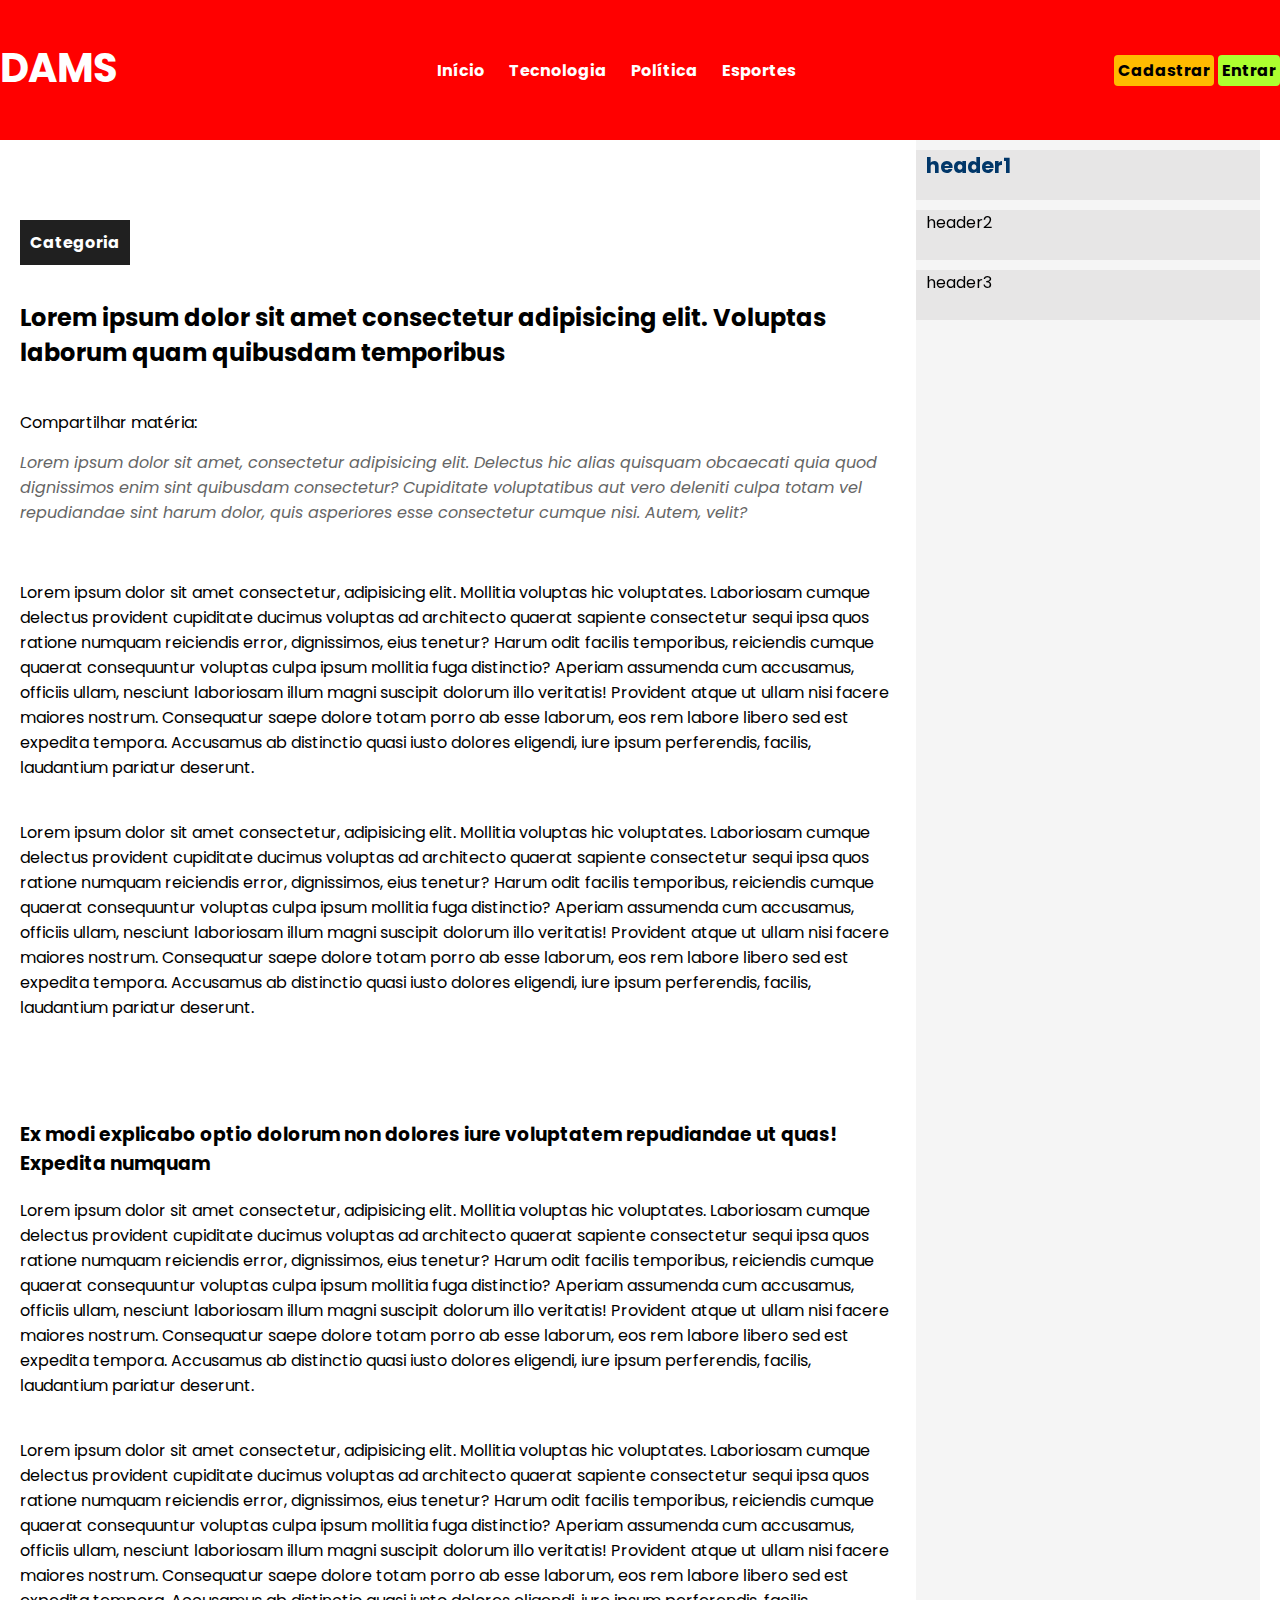
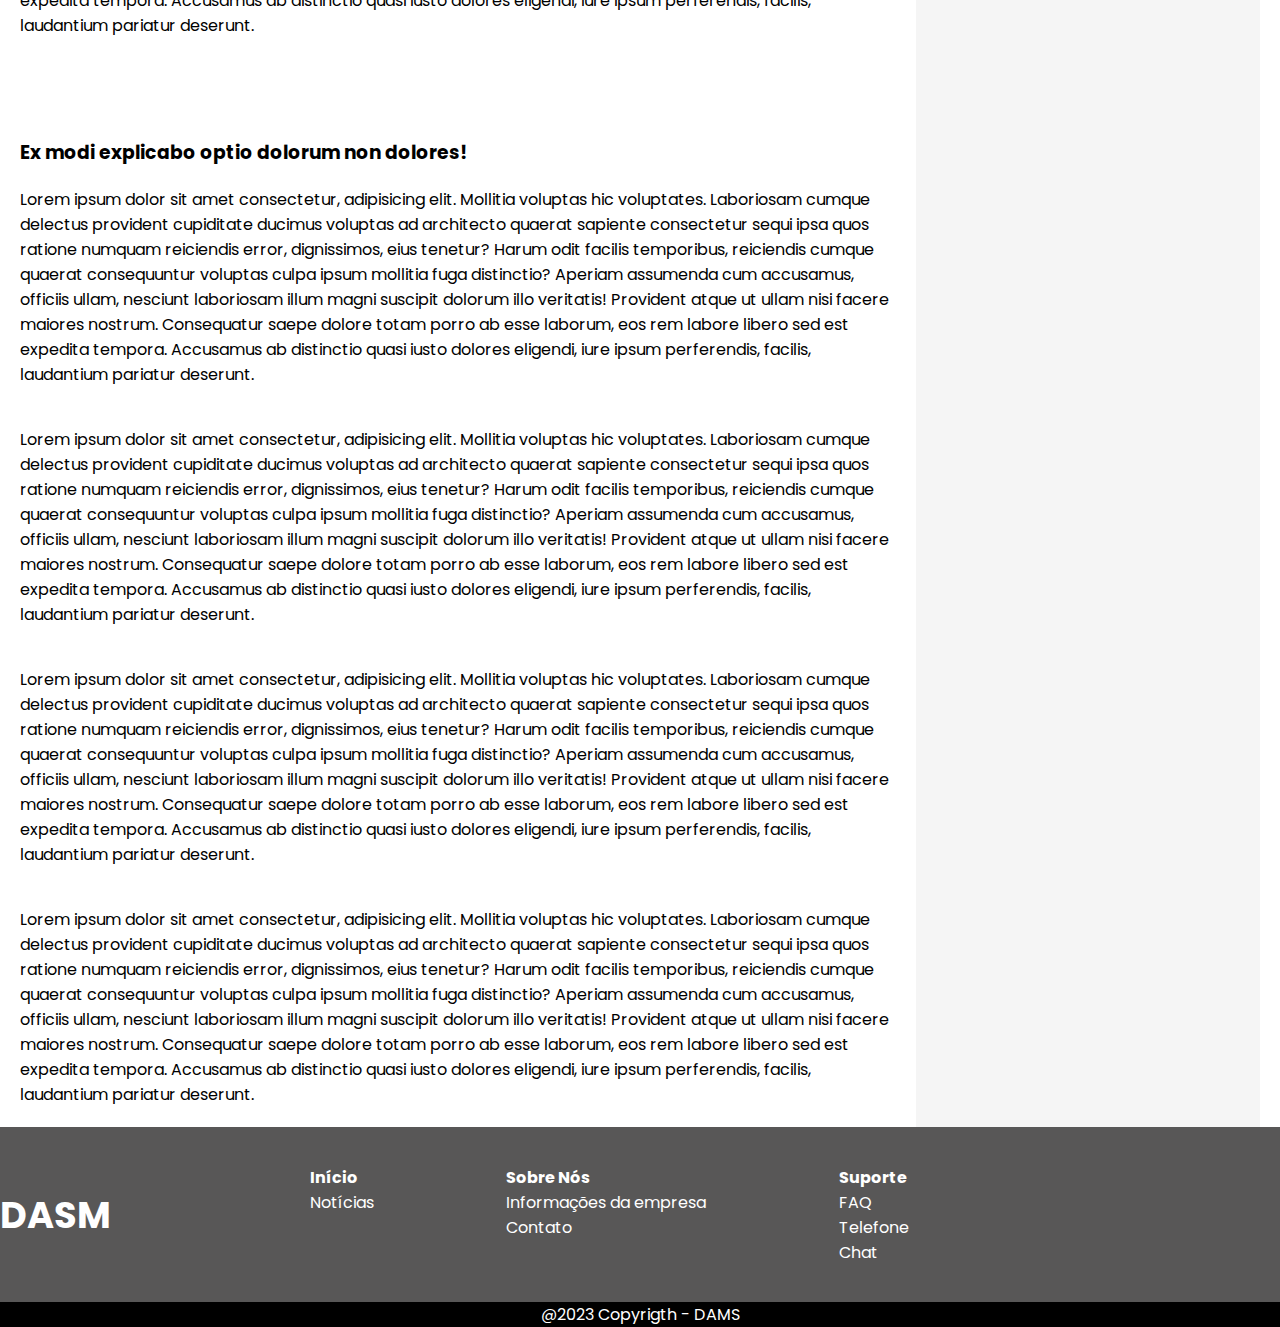
==== article-view.html @ 617a0778 "Add files via upload" ====
<!DOCTYPE html>
<html lang="en">
<head>
    <meta charset="UTF-8">
    <meta name="viewport" content="width=device-width, initial-scale=1.0">
    <title>Document</title>
    <link rel="stylesheet" href="style/articles-view.css">
    <link rel="preconnect" href="https://fonts.googleapis.com">
    <link rel="preconnect" href="https://fonts.gstatic.com" crossorigin>
    <link href="https://fonts.googleapis.com/css2?family=Barlow:wght@300&family=Montserrat:wght@300&family=Poppins:wght@300;400&display=swap" rel="stylesheet">
    <link rel="stylesheet" href="assets/fonts/remixicon.css">
</head>
<body>
    
<header class="header">

        <h1 class="header__title">DAMS</h1>
        <ul class="header__category">
            <li>Início</li>
            <li>Tecnologia</li>
            <li>Política</li>
            <li>Esportes</li>
        </ul>

        <div class="user-login">
            <a href="user-account-register.html" class="btn-register">Cadastrar</a>
            <a href="login-user-screen.html" class="btn-login">Entrar</a>
        </div>
        

</header>


<!-- TODO: corrigir problema do activate se pressionado 'END' e 'HOME' 
     TODO: [OPCIONAL] Adicionar slideshows de imagens no início da página-->

<article>

    
    <section id="section01">
    <label class="btn-tag" for="">Categoria</label>
    <h2 id="section__header01">Lorem ipsum dolor sit amet consectetur adipisicing elit. Voluptas laborum quam quibusdam temporibus</h2>
    
    <div class="metadata-essay">
        <div class="social-network">
            <div class="share-article">
                <span>Compartilhar matéria:</span>
                <img class="social-media-icon" src="assets/img/x-twitter.svg" alt="">
                <img class="social-media-icon" src="assets/img/instagram.svg" alt="">
                <img class="social-media-icon" src="assets/img/whatsapp.svg" alt="">
                <img class="social-media-icon" src="assets/img/tublr.svg" alt="">
            </div>

        </div>
        <div class="section__article-essay">Lorem ipsum dolor sit amet, consectetur adipisicing elit. Delectus hic alias quisquam obcaecati quia quod dignissimos enim sint quibusdam consectetur? Cupiditate voluptatibus aut vero deleniti culpa totam vel repudiandae sint harum dolor, quis asperiores esse consectetur cumque nisi. Autem, velit?</div>
    </div>
    
    <img 
    class="section__main-article-image"
    src="assets/img/farol-alto-no-mar-do-norte-sob-um-ceu-nublado_181624-49637.avif" 
    alt="">

    

    

    <p>Lorem ipsum dolor sit amet consectetur, adipisicing elit. Mollitia voluptas hic voluptates. Laboriosam cumque delectus provident cupiditate ducimus voluptas ad architecto quaerat sapiente consectetur sequi ipsa quos ratione numquam reiciendis error, dignissimos, eius tenetur? Harum odit facilis temporibus, reiciendis cumque quaerat consequuntur voluptas culpa ipsum mollitia fuga distinctio? Aperiam assumenda cum accusamus, officiis ullam, nesciunt laboriosam illum magni suscipit dolorum illo veritatis! Provident atque ut ullam nisi facere maiores nostrum. Consequatur saepe dolore totam porro ab esse laborum, eos rem labore libero sed est expedita tempora. Accusamus ab distinctio quasi iusto dolores eligendi, iure ipsum perferendis, facilis, laudantium pariatur deserunt.</p>
    <p>Lorem ipsum dolor sit amet consectetur, adipisicing elit. Mollitia voluptas hic voluptates. Laboriosam cumque delectus provident cupiditate ducimus voluptas ad architecto quaerat sapiente consectetur sequi ipsa quos ratione numquam reiciendis error, dignissimos, eius tenetur? Harum odit facilis temporibus, reiciendis cumque quaerat consequuntur voluptas culpa ipsum mollitia fuga distinctio? Aperiam assumenda cum accusamus, officiis ullam, nesciunt laboriosam illum magni suscipit dolorum illo veritatis! Provident atque ut ullam nisi facere maiores nostrum. Consequatur saepe dolore totam porro ab esse laborum, eos rem labore libero sed est expedita tempora. Accusamus ab distinctio quasi iusto dolores eligendi, iure ipsum perferendis, facilis, laudantium pariatur deserunt.</p>
    </section>

    <section id="section02">
    <h3 id="section__header02">Ex modi explicabo optio dolorum non dolores iure voluptatem repudiandae ut quas! Expedita numquam </h3>


    <p>Lorem ipsum dolor sit amet consectetur, adipisicing elit. Mollitia voluptas hic voluptates. Laboriosam cumque delectus provident cupiditate ducimus voluptas ad architecto quaerat sapiente consectetur sequi ipsa quos ratione numquam reiciendis error, dignissimos, eius tenetur? Harum odit facilis temporibus, reiciendis cumque quaerat consequuntur voluptas culpa ipsum mollitia fuga distinctio? Aperiam assumenda cum accusamus, officiis ullam, nesciunt laboriosam illum magni suscipit dolorum illo veritatis! Provident atque ut ullam nisi facere maiores nostrum. Consequatur saepe dolore totam porro ab esse laborum, eos rem labore libero sed est expedita tempora. Accusamus ab distinctio quasi iusto dolores eligendi, iure ipsum perferendis, facilis, laudantium pariatur deserunt.</p>
    <p>Lorem ipsum dolor sit amet consectetur, adipisicing elit. Mollitia voluptas hic voluptates. Laboriosam cumque delectus provident cupiditate ducimus voluptas ad architecto quaerat sapiente consectetur sequi ipsa quos ratione numquam reiciendis error, dignissimos, eius tenetur? Harum odit facilis temporibus, reiciendis cumque quaerat consequuntur voluptas culpa ipsum mollitia fuga distinctio? Aperiam assumenda cum accusamus, officiis ullam, nesciunt laboriosam illum magni suscipit dolorum illo veritatis! Provident atque ut ullam nisi facere maiores nostrum. Consequatur saepe dolore totam porro ab esse laborum, eos rem labore libero sed est expedita tempora. Accusamus ab distinctio quasi iusto dolores eligendi, iure ipsum perferendis, facilis, laudantium pariatur deserunt.</p>
    </section>
    
    <section id="section03">
    <h3 id="section__header03">Ex modi explicabo optio dolorum non dolores!</h3>

    <p>Lorem ipsum dolor sit amet consectetur, adipisicing elit. Mollitia voluptas hic voluptates. Laboriosam cumque delectus provident cupiditate ducimus voluptas ad architecto quaerat sapiente consectetur sequi ipsa quos ratione numquam reiciendis error, dignissimos, eius tenetur? Harum odit facilis temporibus, reiciendis cumque quaerat consequuntur voluptas culpa ipsum mollitia fuga distinctio? Aperiam assumenda cum accusamus, officiis ullam, nesciunt laboriosam illum magni suscipit dolorum illo veritatis! Provident atque ut ullam nisi facere maiores nostrum. Consequatur saepe dolore totam porro ab esse laborum, eos rem labore libero sed est expedita tempora. Accusamus ab distinctio quasi iusto dolores eligendi, iure ipsum perferendis, facilis, laudantium pariatur deserunt.</p>
    <p>Lorem ipsum dolor sit amet consectetur, adipisicing elit. Mollitia voluptas hic voluptates. Laboriosam cumque delectus provident cupiditate ducimus voluptas ad architecto quaerat sapiente consectetur sequi ipsa quos ratione numquam reiciendis error, dignissimos, eius tenetur? Harum odit facilis temporibus, reiciendis cumque quaerat consequuntur voluptas culpa ipsum mollitia fuga distinctio? Aperiam assumenda cum accusamus, officiis ullam, nesciunt laboriosam illum magni suscipit dolorum illo veritatis! Provident atque ut ullam nisi facere maiores nostrum. Consequatur saepe dolore totam porro ab esse laborum, eos rem labore libero sed est expedita tempora. Accusamus ab distinctio quasi iusto dolores eligendi, iure ipsum perferendis, facilis, laudantium pariatur deserunt.</p>
    <p>Lorem ipsum dolor sit amet consectetur, adipisicing elit. Mollitia voluptas hic voluptates. Laboriosam cumque delectus provident cupiditate ducimus voluptas ad architecto quaerat sapiente consectetur sequi ipsa quos ratione numquam reiciendis error, dignissimos, eius tenetur? Harum odit facilis temporibus, reiciendis cumque quaerat consequuntur voluptas culpa ipsum mollitia fuga distinctio? Aperiam assumenda cum accusamus, officiis ullam, nesciunt laboriosam illum magni suscipit dolorum illo veritatis! Provident atque ut ullam nisi facere maiores nostrum. Consequatur saepe dolore totam porro ab esse laborum, eos rem labore libero sed est expedita tempora. Accusamus ab distinctio quasi iusto dolores eligendi, iure ipsum perferendis, facilis, laudantium pariatur deserunt.</p>
    <p>Lorem ipsum dolor sit amet consectetur, adipisicing elit. Mollitia voluptas hic voluptates. Laboriosam cumque delectus provident cupiditate ducimus voluptas ad architecto quaerat sapiente consectetur sequi ipsa quos ratione numquam reiciendis error, dignissimos, eius tenetur? Harum odit facilis temporibus, reiciendis cumque quaerat consequuntur voluptas culpa ipsum mollitia fuga distinctio? Aperiam assumenda cum accusamus, officiis ullam, nesciunt laboriosam illum magni suscipit dolorum illo veritatis! Provident atque ut ullam nisi facere maiores nostrum. Consequatur saepe dolore totam porro ab esse laborum, eos rem labore libero sed est expedita tempora. Accusamus ab distinctio quasi iusto dolores eligendi, iure ipsum perferendis, facilis, laudantium pariatur deserunt.</p>
    </section>




</article>

<aside>
    <ul>
        <li>
            <a 
            class="index-item active-section"
            onclick="" href="#section__header01">
            header1
            </a>
        </li>
        <li>
            <a
            class="index-item"
            onclick="" href="#section__header02">header2</a></li>
        <li>
            <a
            class="index-item"
            onclick=""
            href="#section__header03">header3
            </a>
        </li>
    </ul>

    <div id="output" class="fixed">

    </div>
    <div id="yPosition"></div>
</aside>



<footer class="footer_flex-wrapper">
    <!-- top-footer -->
    <div class="footer-top">
        
        <div class="footer__logo" for="">DASM</div>

        <div class="footer__informations">
            
            <div class="informations__item inicio">
            <label class="informations__title">Início</label>
            <ul>
                <li>Notícias</li>
            </ul>
        </div>

            <div class="informations__item sobre-nos">
                <label class="informations__title" for="">Sobre Nós</label>
                <ul>
                    <li>Informações da empresa</li>
                    <li>Contato</li>
                </ul>
            </div>

            <div class="informations__item suporte">
                <label class="informations__title" for="">Suporte</label>
                <ul>
                    <li>FAQ</li>
                    <li>Telefone</li>
                    <li>Chat</li>
                </ul>
            </div>



    

        </div>

        <div class="footer__social-media">
            <i class="ri-twitter-x-line ri-2x"></i>
            <i class="ri-instagram-line ri-2x"></i>
            <i class="ri-facebook-circle-line ri-2x"></i>
        </div>
        
    </div>
    
    <!-- bottom-footer -->
    <div class="footer-bottom">
        <p class="direitos-reservados">
            @2023 Copyrigth - DAMS
        </p>
    </div>
    
    

</footer>





<script src="js/articles-view.js"></script>

</body>
</html>
---- style/articles-view.css ----
:root{
    --primary-color: red;
    --secondary-color: black;
    --white-text: rgb(255, 255, 255);
    --grey-color: grey;
    --black-color: rgb(32, 32, 32);
    --white-text: rgb(255, 255, 255); 

}

*{
    margin: 0;
    padding: 0;
    font-family: 'Poppins', sans-serif;
    box-sizing: border-box;

    
}


html{
    scroll-behavior: smooth;
    font-size: 16px;
}



body{
    height: 100vh;
    display: grid;
    grid-template: 140px 1fr 200px / 70vw 1fr;
    overflow-x: hidden;
}


h1, h2{
    padding: 20px 0 25px 0;
    
}

h2{
    /* position: sticky;
    top:-1px; */
    background-color: rgb(255, 255, 255);
}


section{
    padding-top: 80px;
}


article p{
    line-height: 25px;
    padding: 20px 0;
}


header{
    grid-area: 1/ 1 / span 1 /span 2;
    text-align: center;
    background-color: rgb(255, 38, 0);
    /* color: white; */
    
}


article{
    grid-area: 2 / 1 / 3 / 1;
    margin-inline-start: 20px;
}


aside{
    grid-area: 2 / 2 / -1 / -1; 
    background-color: whitesmoke;
    margin: 0 20px;
}

aside ul{
    position: sticky;
    top:-1px;
}

aside ul li{
    list-style: none;
    margin: 10px 0;
}


footer{
    grid-area: -2 / 1/ -1 / span 3;
    background-color: rgb(88, 87, 87);
    color:var(--white-text);

    display:flex;
    flex-direction: column;
}


a{
    display: inline-block;
    text-decoration: none;
    width: 100%;
    padding: 0 10px;
    background-color: rgba(207, 203, 203, 0.37);
    color: black;
    height: 50px;
}


/* || Header */

.header{   
    grid-area: 1 / 1 / 2 / -1;
    color: var(--white-text);
    background-color: var(--primary-color);
    

    display: flex;
    flex:1;
    justify-content: space-between;
    align-items: center;

}


.header h1{
    font-size: 2.5rem;
}


.header .header__category{
    display:block;
    list-style: none;

}


.header .header__category li{
    display: inline;
    margin: 0 10px;    

    font-weight: bold;
}


/* .header .user-login{
    
} */



/* || Main */

.btn {
    border: none;
    /* outline: none; */
    padding: 10px 16px;
    background-color: #f1f1f1;
    cursor: pointer;
    border-radius: 50%;
  }
  


  /* Style the active class (and buttons on mouse-over) */
  .active, .btn:hover {
    background-color: #666;
    color: white;
  }


  .btn-tag{
    display: inline-block;
    background-color: var(--black-color);
    color: var(--white-text);
    font-weight: bolder;
    padding: 10px;
    margin-bottom: 15px;
  }


.section__main-article-image{
    display: block;
    max-width: 100%;
    height: auto;
    margin: auto;
}


.section__article-essay{
    color: #666;
    font-style: italic;
}



.metadata-essay{
    display: flex;
    flex-direction: column;
    row-gap: 15px;
    padding: 15px 0;
    margin-bottom: 20px;
}

.share-article{
    display: flex;
    flex-direction: row;
    column-gap: 10px;
    align-items: center;
}


.social-media-icon{
    width: 32px;

}


/* || Footer */


.footer-top{
    flex-grow:1;
    display: flex;
    align-items: center;
}

footer .footer__logo{
    flex-grow:1;
    justify-self: center;
    font-size: 2.3rem;
    font-weight: bolder;
}

footer div ul{
    list-style: none;
}

footer div ul li{
    display: block;
}


.footer-top .footer__informations{
    flex-grow: 2;
    
    display: flex;    
}

.footer-top .informations__title{
    flex-grow:1;
    font-weight: bold;
}

.footer-top .informations__item{
    flex-grow:1;
}


.footer-top .footer__social-media{
    flex-grow:1;
}

.footer__social-media{
    display: flex;
    column-gap: 20px;
    justify-content: center;
}


.footer-bottom{
    background-color: var(--secondary-color);
}


.direitos-reservados{
    text-align: center;
}



/* || Components */

.btn-register, .btn-login{
    display: inline;
    border-radius: 4px;
    padding: 4px;
    text-decoration: none;
    font-weight: bold;
    color:black;
}

.btn-register{
    background-color: rgb(255, 187, 0);
}

.btn-login{
    background-color: greenyellow;
}


/* || Features */

.sticky{
    position: sticky;
    
}

.fixed{
    position: fixed;
    bottom: 10px;
    height: auto;
    width: 100%;
}



.active-section{
    font-weight: bolder;
    font-size:1.3rem;
    color:rgb(1, 55, 105);     
}
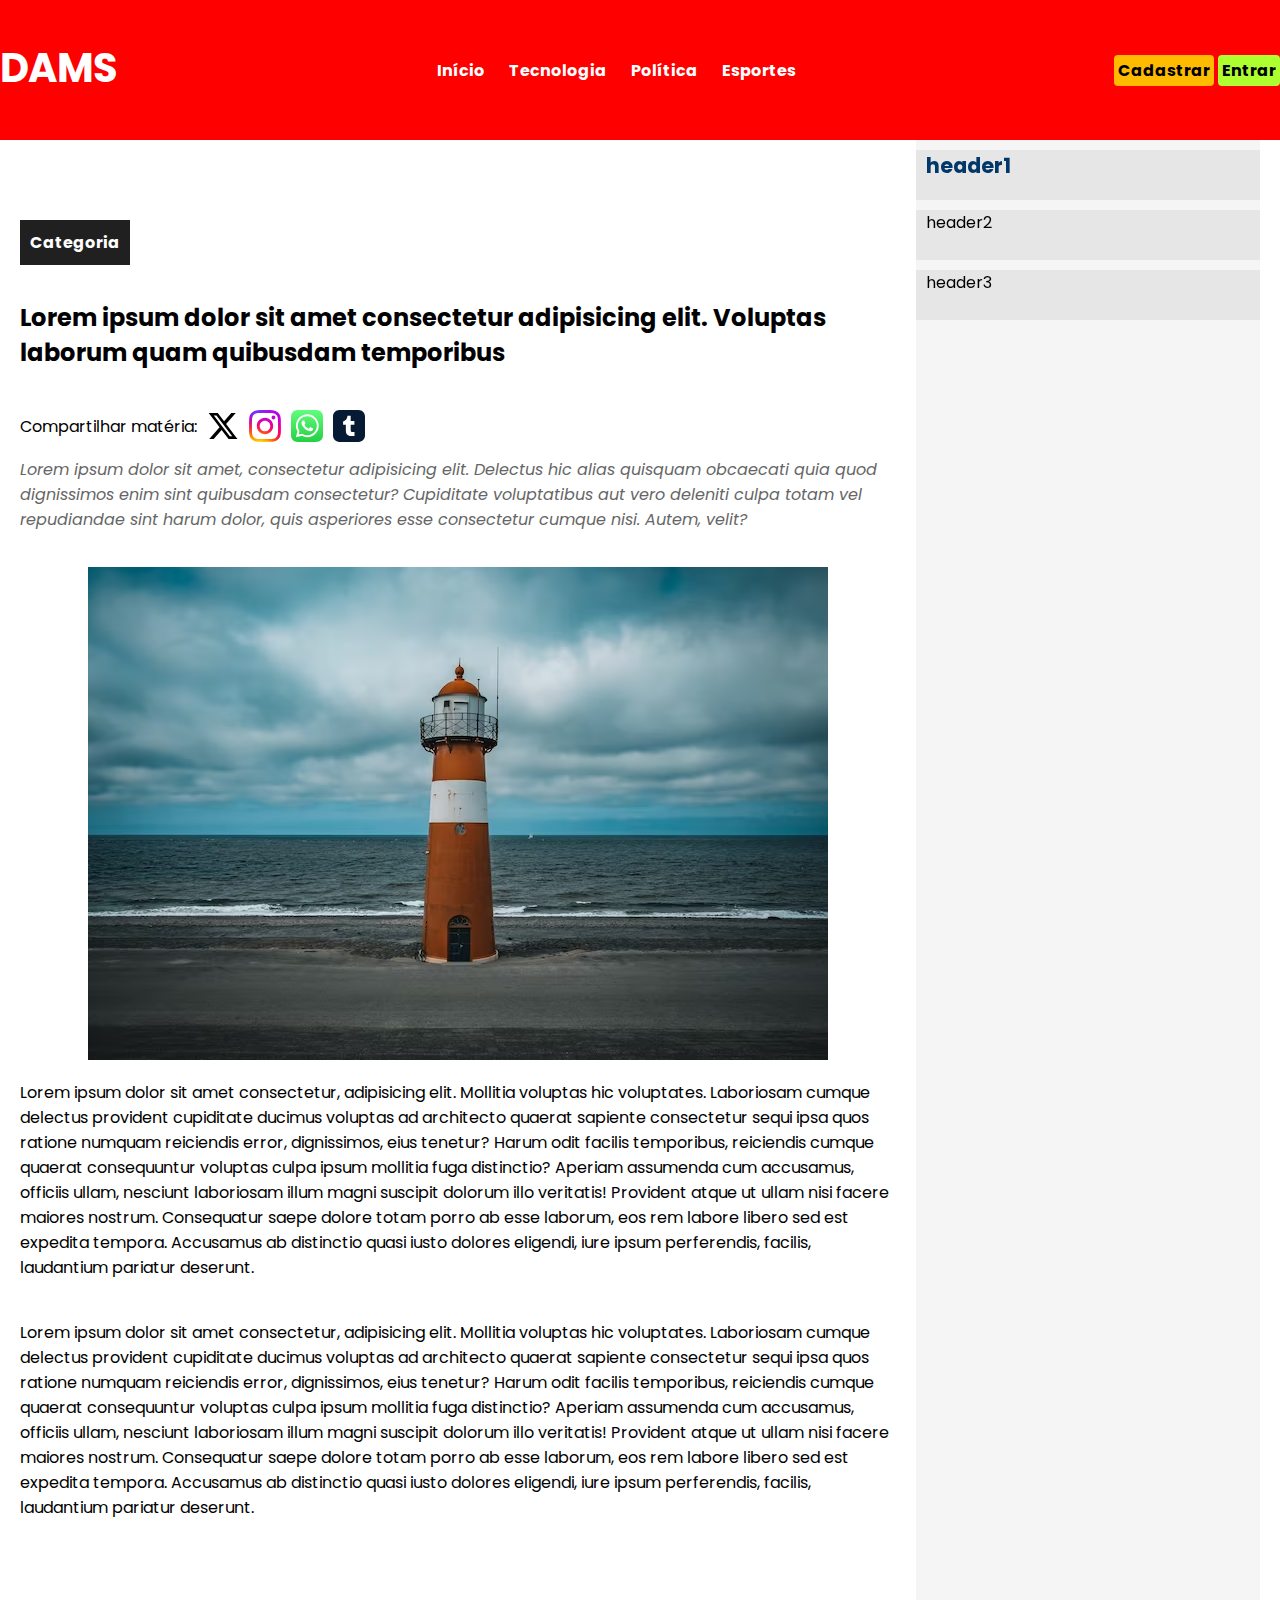
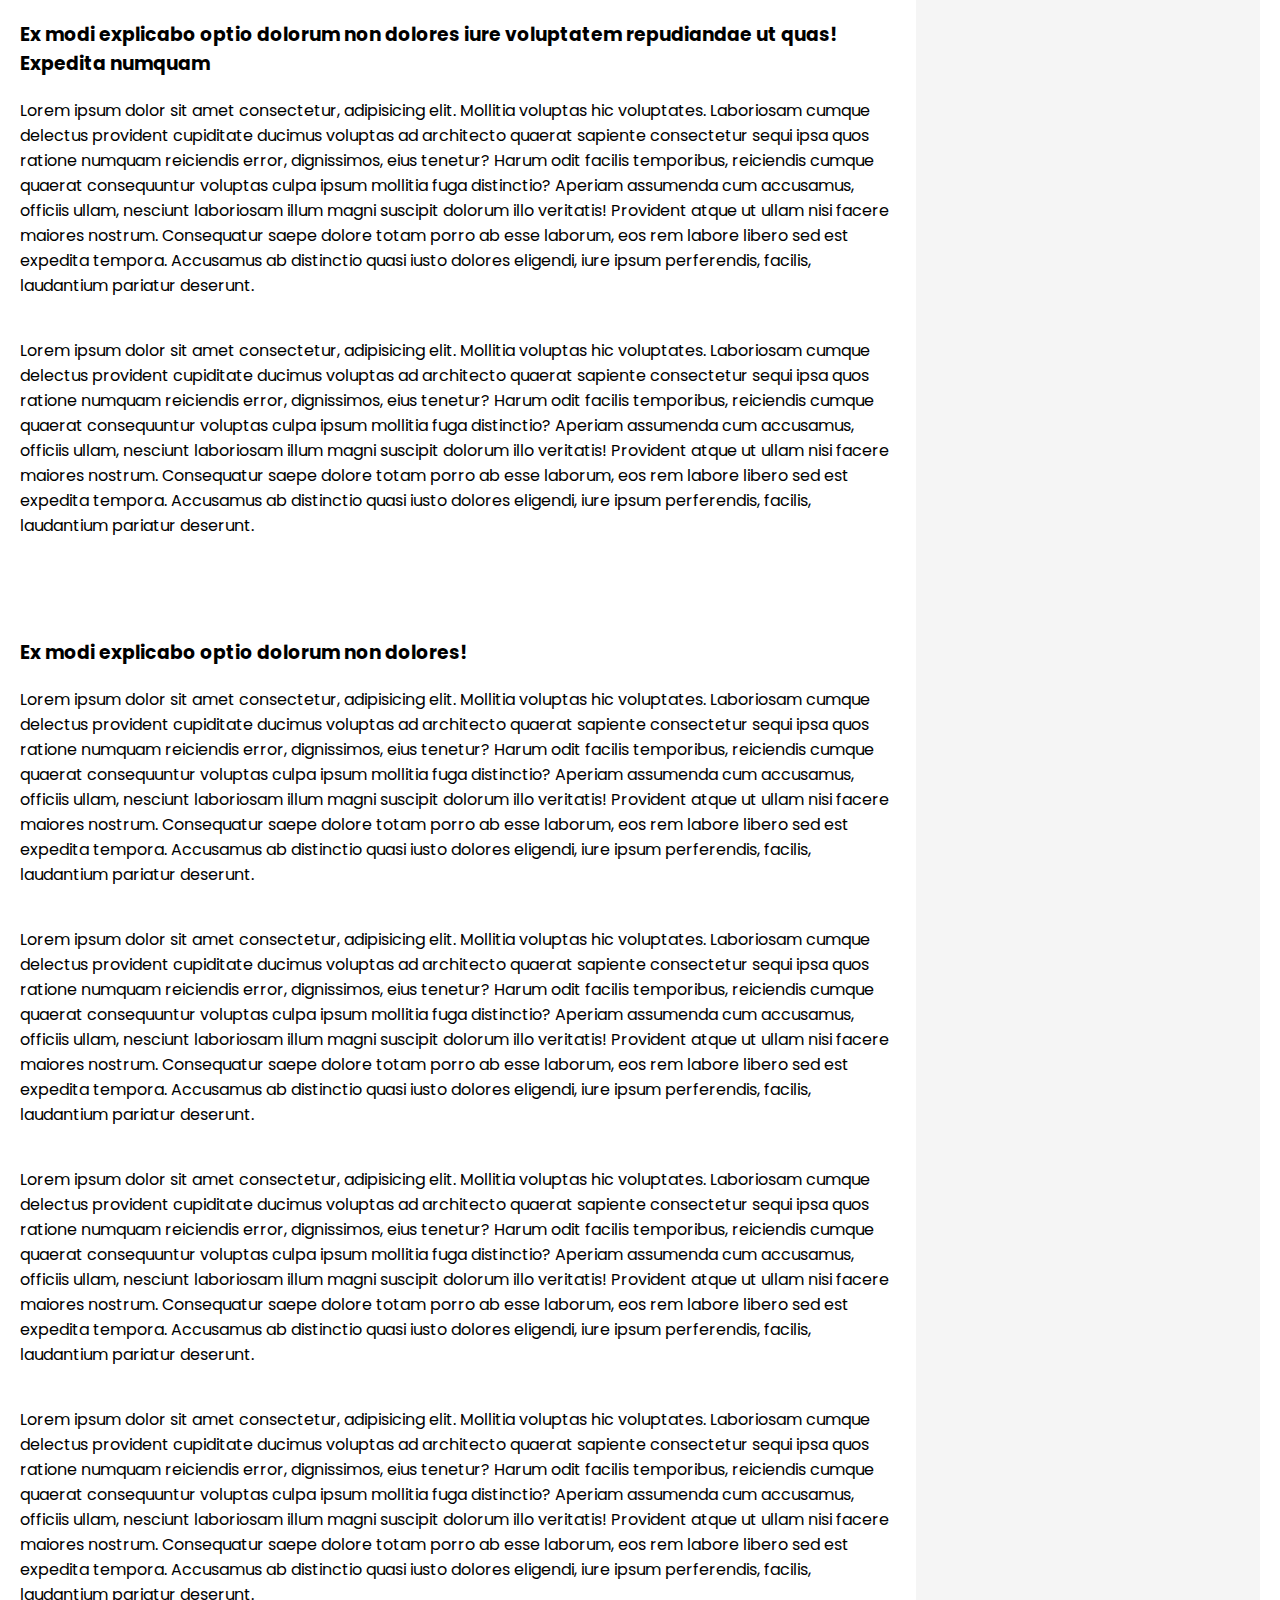
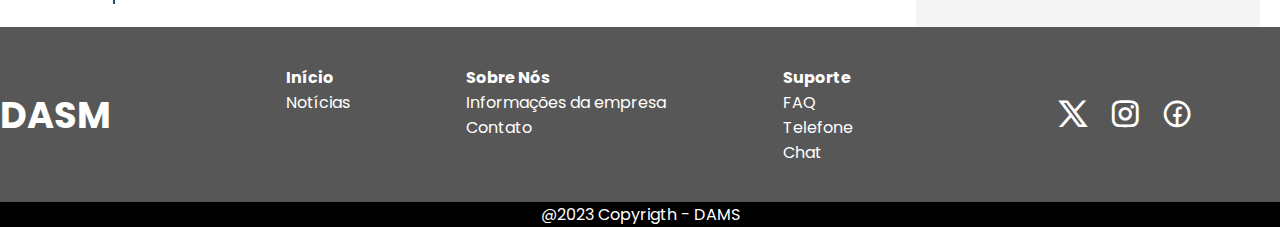
==== commit 7bb2a478: "Update article-view.html" ====
--- a/article-view.html
+++ b/article-view.html
@@ -57,7 +57,7 @@
     
     <img 
     class="section__main-article-image"
-    src="assets/img/farol-alto-no-mar-do-norte-sob-um-ceu-nublado_181624-49637.avif" 
+    src="assets/img/farol-alto-no-mar-do-norte-sob-um-ceu-nublado_181624-49637.png" 
     alt="">
 
     
@@ -184,4 +184,4 @@
 <script src="js/articles-view.js"></script>
 
 </body>
-</html>+</html>
